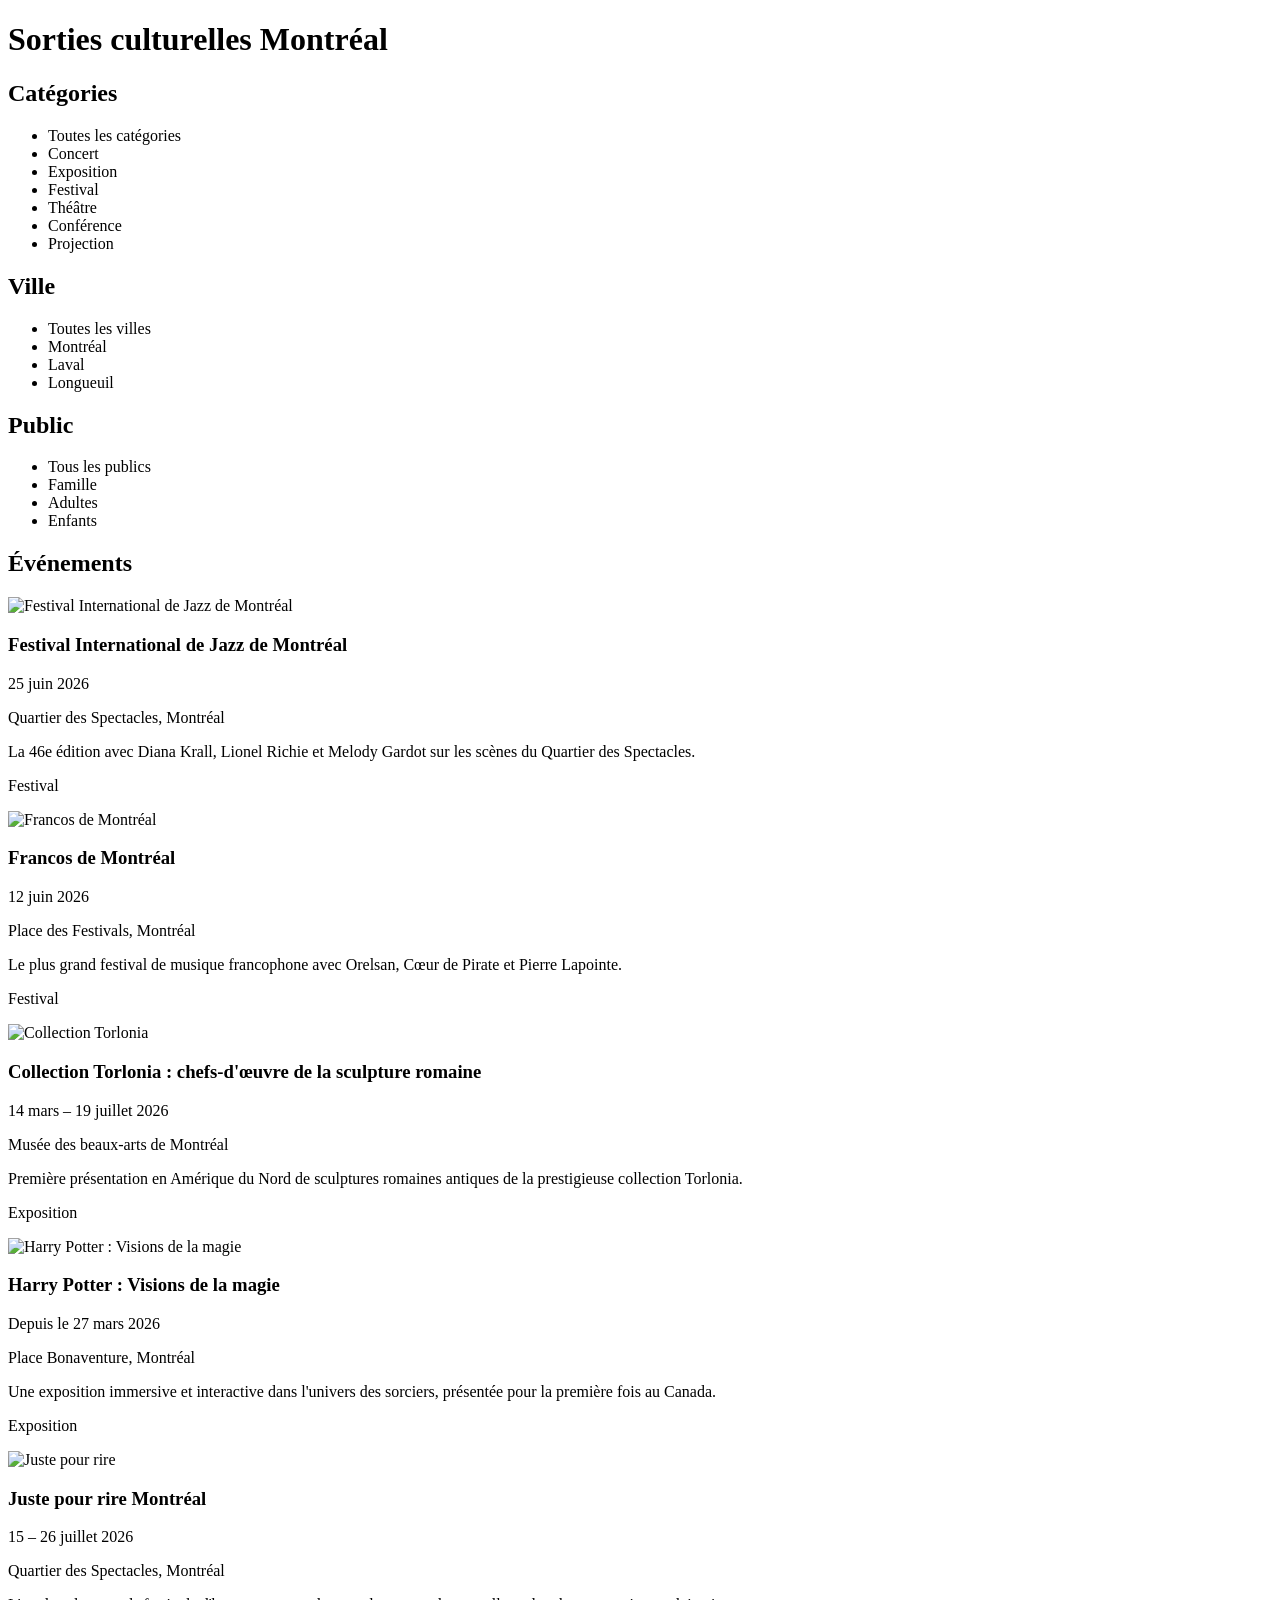
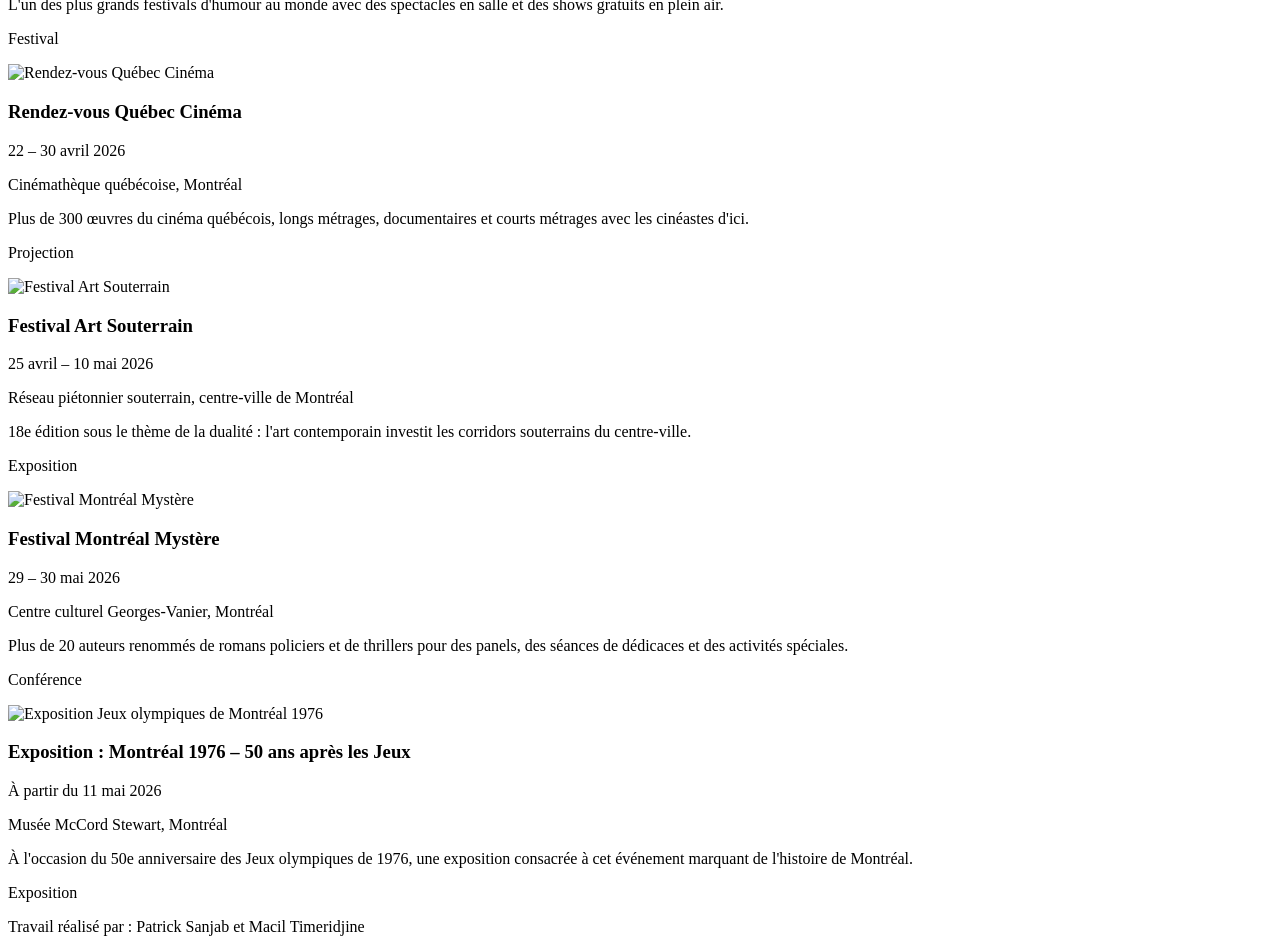
==== index.html @ c1c318ac "Update index.html" ====
<!DOCTYPE html>
<html lang = "en">

<head>
    <meta charset = "UTF-8">
    <meta name ="viewport" content="width=device-width, initial-scale=1.0">
    <title>Sorties culturelles Montréal</title>
</head>
<body>

<header>
    <h1>Sorties culturelles Montréal</h1>
</header>

<nav>
    <section>
        <h2>Catégories</h2>
        <ul>
            <li>Toutes les catégories</li>
            <li>Concert</li>
            <li>Exposition</li>
            <li>Festival</li>
            <li>Théâtre</li>
            <li>Conférence</li>
            <li>Projection</li>
        </ul>
    </section>

    <section>
    <h2>Ville</h2>
    <ul>
        <li>Toutes les villes</li>
        <li>Montréal</li>
        <li>Laval</li>
        <li>Longueuil</li>
    </ul>
    </section>

    <section>
        <h2>Public</h2>
        <ul>
            <li>Tous les publics</li>
            <li>Famille</li>
            <li>Adultes</li>
            <li>Enfants</li>
        </ul>
    </section>
</nav>

<main>
    <h2>Événements</h2>

    <article>
        <img src="https://upload.wikimedia.org/wikipedia/commons/d/dc/Festival_International_de_Jazz_de_Montr%C3%A9al_2.jpg" alt="Festival International de Jazz de Montréal">
        <h3>Festival International de Jazz de Montréal</h3>
        <time datetime="2026-06-25">25 juin 2026</time>
        <p>Quartier des Spectacles, Montréal</p>
        <p>La 46e édition avec Diana Krall, Lionel Richie et Melody Gardot sur les scènes du Quartier des Spectacles.</p>
        <p>Festival</p>
    </article>

    <article>
        <img src="https://montrealcentreville.ca/wp-content/uploads/2024/06/FrancosdeMontreal2024.jpg" alt="Francos de Montréal">
        <h3>Francos de Montréal</h3>
        <time datetime="2026-06-12">12 juin 2026</time>
        <p>Place des Festivals, Montréal</p>
        <p>Le plus grand festival de musique francophone avec Orelsan, Cœur de Pirate et Pierre Lapointe.</p>
        <p>Festival</p>
    </article>

    <article>
        <img src="https://images.leslibraires.ca/books/9782021562835/front/9782021562835_large.jpg" alt="Collection Torlonia">
        <h3>Collection Torlonia : chefs-d'œuvre de la sculpture romaine</h3>
        <time datetime="2026-03-14">14 mars – 19 juillet 2026</time>
        <p>Musée des beaux-arts de Montréal</p>
        <p>Première présentation en Amérique du Nord de sculptures romaines antiques de la prestigieuse collection Torlonia.</p>
        <p>Exposition</p>
    </article>

    <article>
        <img src="https://applications-media.feverup.com/image/upload/f_auto,w_720,h_720/fever2/plan/photo/5536a9aa-cb8f-11f0-b63c-46a7f40a15f8.jpg" alt="Harry Potter : Visions de la magie">
        <h3>Harry Potter : Visions de la magie</h3>
        <time datetime="2026-03-27">Depuis le 27 mars 2026</time>
        <p>Place Bonaventure, Montréal</p>
        <p>Une exposition immersive et interactive dans l'univers des sorciers, présentée pour la première fois au Canada.</p>
        <p>Exposition</p>
    </article>

    <article>
        <img src="https://sorstu.ca/wp-content/uploads/2026/04/new/jpr-grand_662x0.jpg" alt="Juste pour rire">
        <h3>Juste pour rire Montréal</h3>
        <time datetime="2026-07-15">15 – 26 juillet 2026</time>
        <p>Quartier des Spectacles, Montréal</p>
        <p>L'un des plus grands festivals d'humour au monde avec des spectacles en salle et des shows gratuits en plein air.</p>
        <p>Festival</p>
    </article>

    <article>
        <img src="https://upload.wikimedia.org/wikipedia/fr/6/63/Les_Rendez-Vous_Qu%C3%A9bec_Cin%C3%A9ma.png" alt="Rendez-vous Québec Cinéma">
        <h3>Rendez-vous Québec Cinéma</h3>
        <time datetime="2026-04-22">22 – 30 avril 2026</time>
        <p>Cinémathèque québécoise, Montréal</p>
        <p>Plus de 300 œuvres du cinéma québécois, longs métrages, documentaires et courts métrages avec les cinéastes d'ici.</p>
        <p>Projection</p>
    </article>

    <article>
        <img src="https://images.unsplash.com/photo-1588492885706-b8917f06df77?w=400" alt="Festival Art Souterrain">
        <h3>Festival Art Souterrain</h3>
        <time datetime="2026-04-25">25 avril – 10 mai 2026</time>
        <p>Réseau piétonnier souterrain, centre-ville de Montréal</p>
        <p>18e édition sous le thème de la dualité : l'art contemporain investit les corridors souterrains du centre-ville.</p>
        <p>Exposition</p>
    </article>

    <article>
        <img src="https://revue.leslibraires.ca/wp-content/uploads/2026/03/MontrealMystere-1200x628-1-1024x536.jpg" alt="Festival Montréal Mystère">
        <h3>Festival Montréal Mystère</h3>
        <time datetime="2026-05-29">29 – 30 mai 2026</time>
        <p>Centre culturel Georges-Vanier, Montréal</p>
        <p>Plus de 20 auteurs renommés de romans policiers et de thrillers pour des panels, des séances de dédicaces et des activités spéciales.</p>
        <p>Conférence</p>
    </article>

    <article>
        <img src="https://images.radio-canada.ca/q_auto,w_700/v1/ici-info/sports/16x9/50-ans-jeux-olympiques-montreal.jpg" alt="Exposition Jeux olympiques de Montréal 1976">
        <h3>Exposition : Montréal 1976 – 50 ans après les Jeux</h3>
        <time datetime="2026-05-11">À partir du 11 mai 2026</time>
        <p>Musée McCord Stewart, Montréal</p>
        <p>À l'occasion du 50e anniversaire des Jeux olympiques de 1976, une exposition consacrée à cet événement marquant de l'histoire de Montréal.</p>
        <p>Exposition</p>
    </article>
</main>

<footer>
    <p>Travail réalisé par : Patrick Sanjab et Macil Timeridjine</p>
</footer>

</body>
</html>
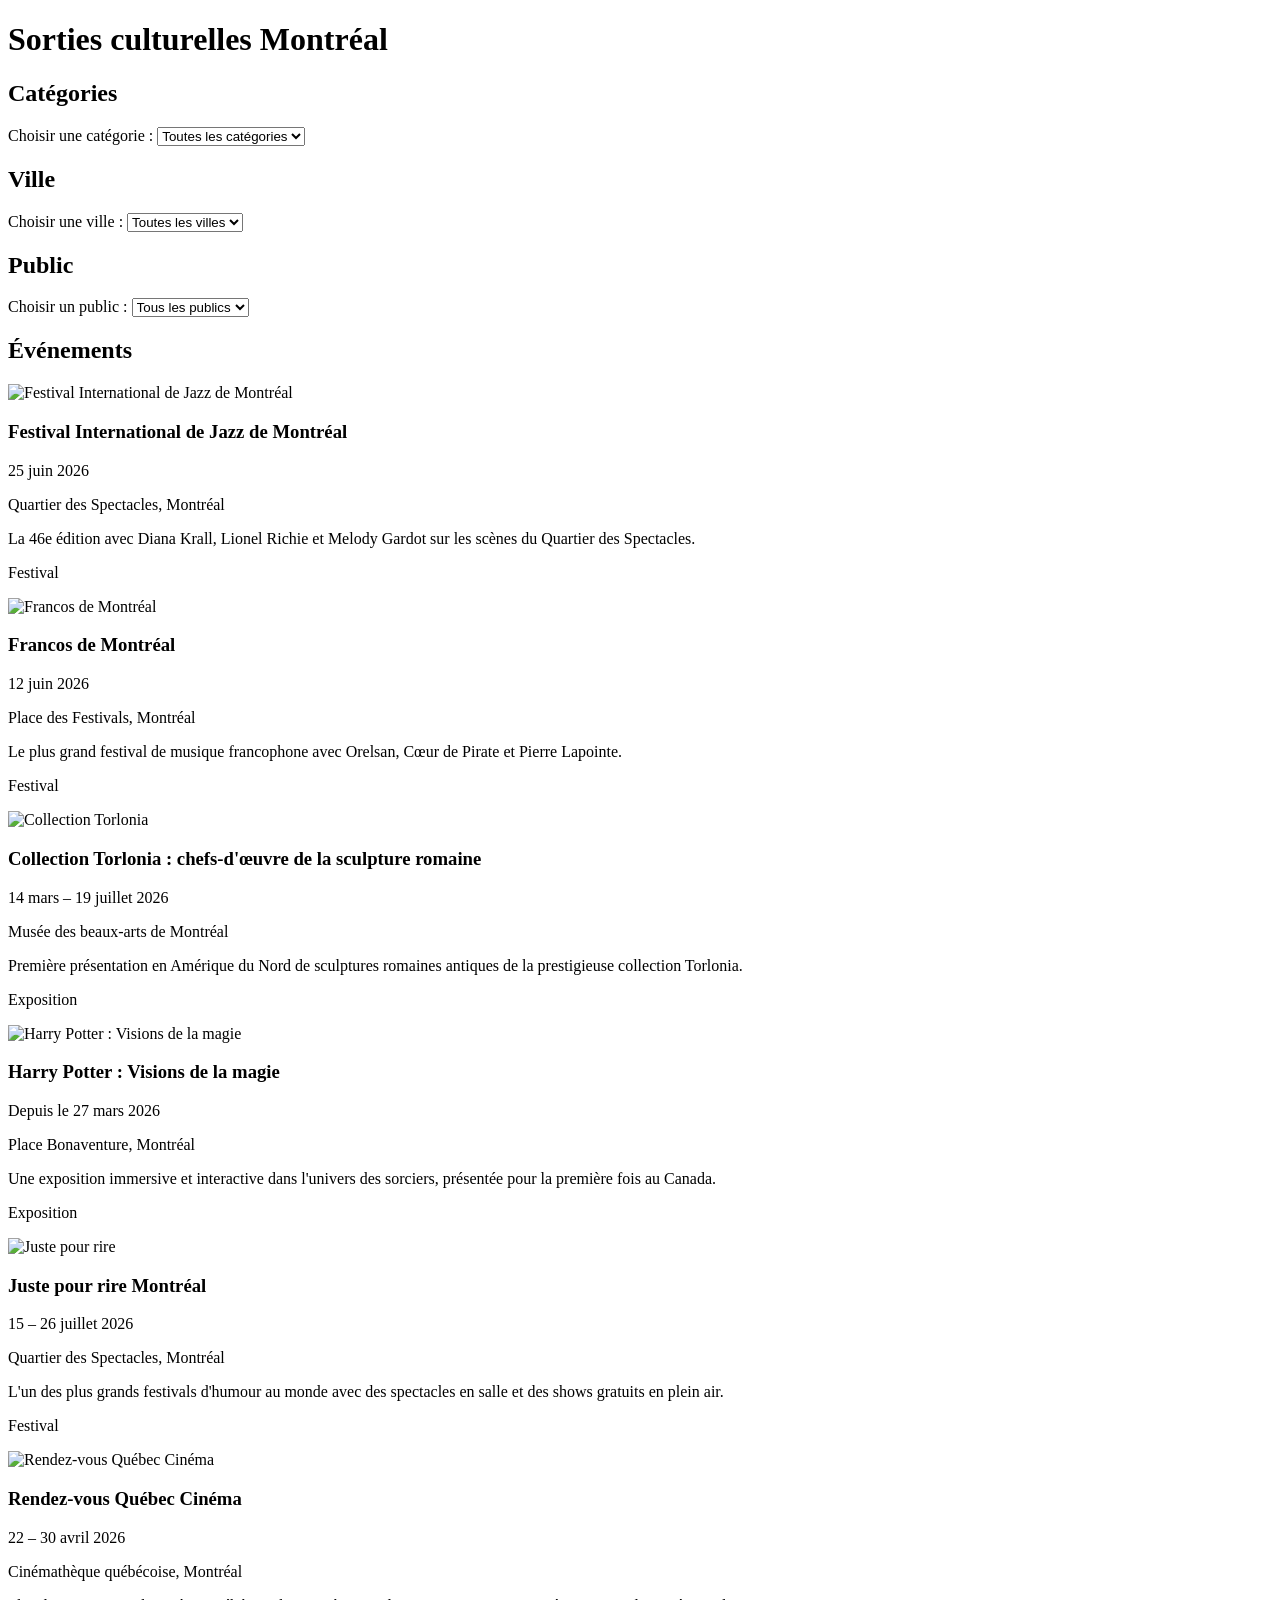
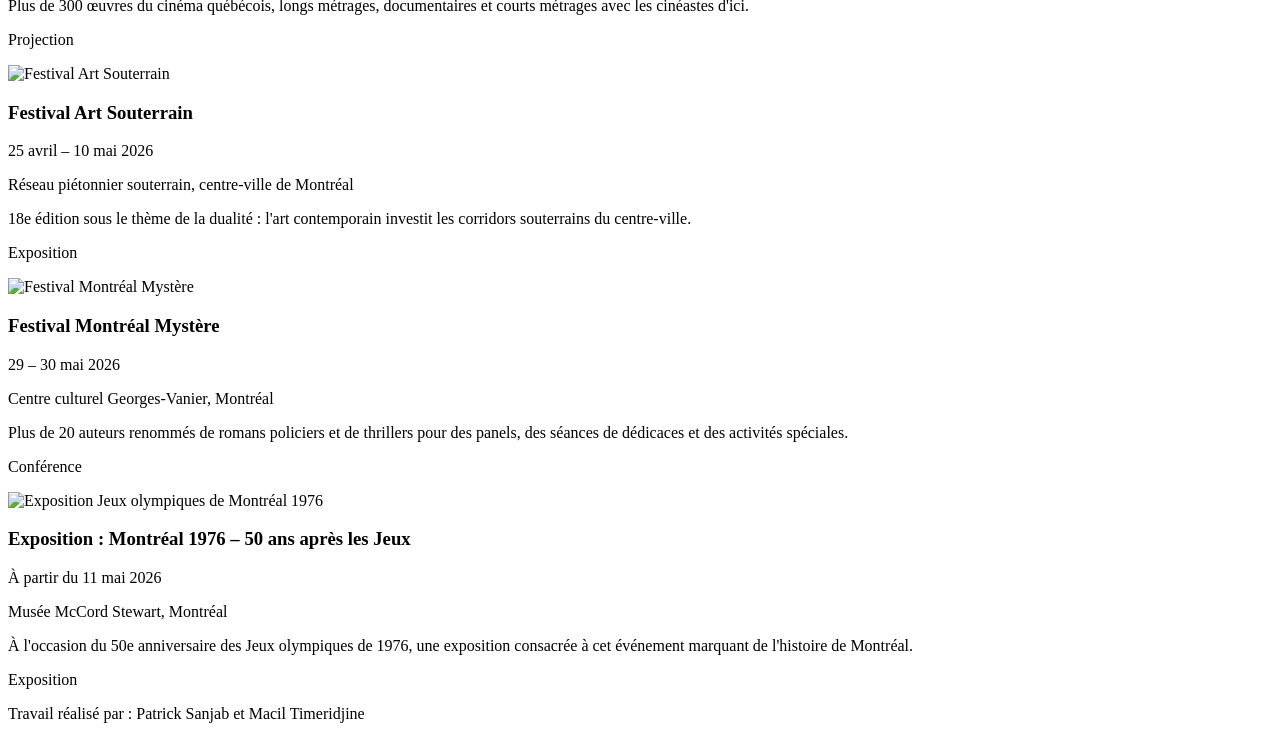
==== commit 6cb47274: "Update index.html" ====
--- a/index.html
+++ b/index.html
@@ -13,38 +13,65 @@
 </header>
 
 <nav>
-    <section>
-        <h2>Catégories</h2>
-        <ul>
-            <li>Toutes les catégories</li>
-            <li>Concert</li>
-            <li>Exposition</li>
-            <li>Festival</li>
-            <li>Théâtre</li>
-            <li>Conférence</li>
-            <li>Projection</li>
-        </ul>
-    </section>
 
-    <section>
-    <h2>Ville</h2>
-    <ul>
-        <li>Toutes les villes</li>
-        <li>Montréal</li>
-        <li>Laval</li>
-        <li>Longueuil</li>
-    </ul>
-    </section>
+    <form>
 
-    <section>
-        <h2>Public</h2>
-        <ul>
-            <li>Tous les publics</li>
-            <li>Famille</li>
-            <li>Adultes</li>
-            <li>Enfants</li>
-        </ul>
-    </section>
+        <section>
+
+            <h2>Catégories</h2>
+
+            <label for="categorie">
+                Choisir une catégorie :
+            </label>
+
+            <select id="categorie" name="categorie">
+                <option>Toutes les catégories</option>
+                <option>Concert</option>
+                <option>Exposition</option>
+                <option>Festival</option>
+                <option>Théâtre</option>
+                <option>Conférence</option>
+                <option>Projection</option>
+            </select>
+
+        </section>
+
+        <section>
+
+            <h2>Ville</h2>
+
+            <label for="ville">
+                Choisir une ville :
+            </label>
+
+            <select id="ville" name="ville">
+                <option>Toutes les villes</option>
+                <option>Montréal</option>
+                <option>Laval</option>
+                <option>Longueuil</option>
+            </select>
+
+        </section>
+
+        <section>
+
+            <h2>Public</h2>
+
+            <label for="public">
+                Choisir un public :
+            </label>
+
+            <select id="public" name="public">
+                <option>Tous les publics</option>
+                <option>Famille</option>
+                <option>Adultes</option>
+                <option>Enfants</option>
+            </select>
+
+        </section>
+
+    </form>
+
 </nav>
 
 <main>
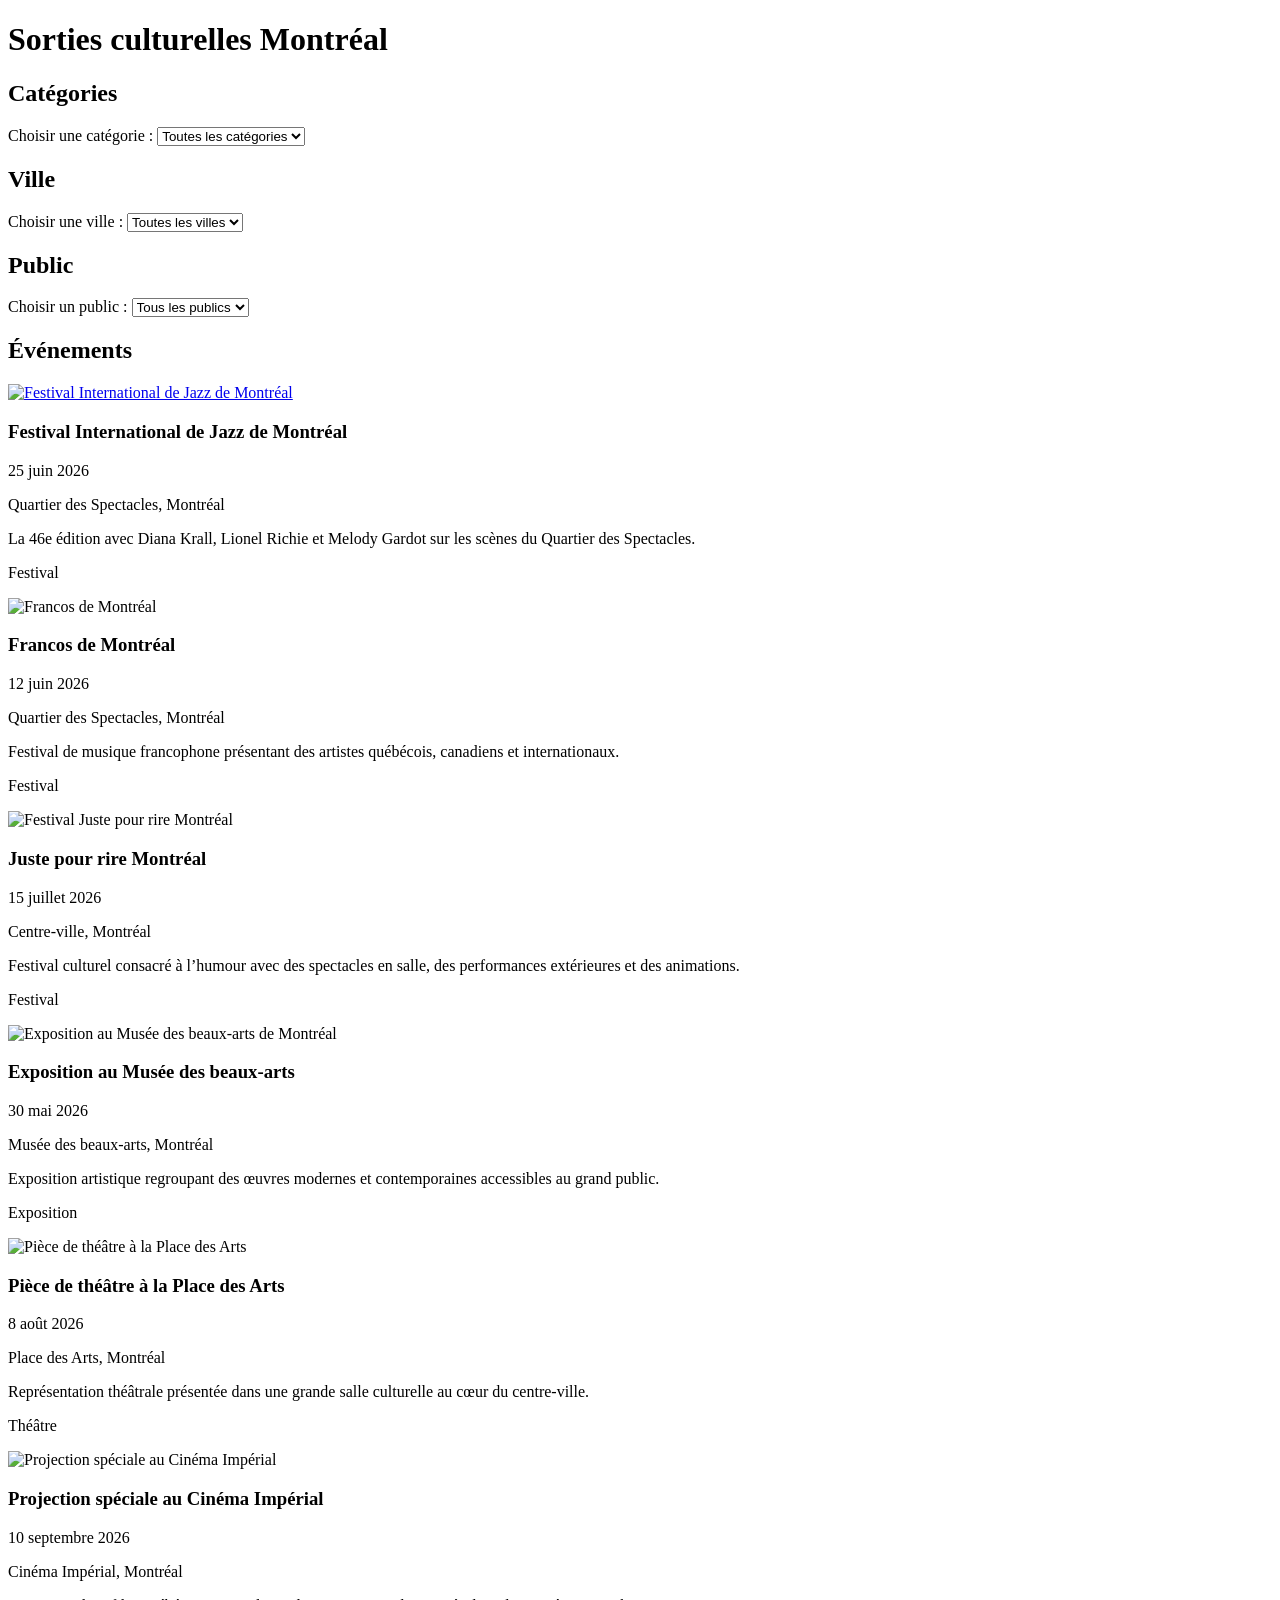
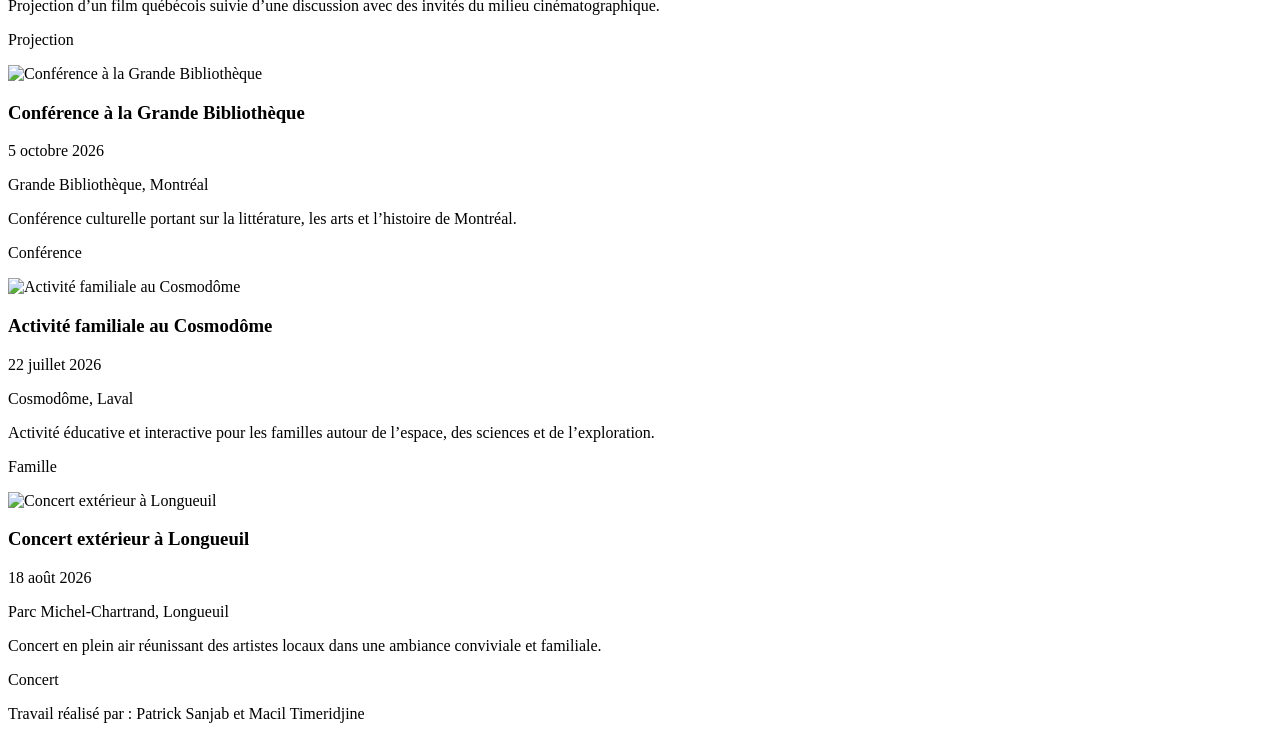
==== commit 6104719e: "Update index.html" ====
--- a/index.html
+++ b/index.html
@@ -1,22 +1,25 @@
 <!DOCTYPE html>
-<html lang = "en">
+<html lang="fr">
 
 <head>
-    <meta charset = "UTF-8">
-    <meta name ="viewport" content="width=device-width, initial-scale=1.0">
+    <meta charset="UTF-8">
+    <meta name="viewport" content="width=device-width, initial-scale=1.0">
     <title>Sorties culturelles Montréal</title>
+
+    <link rel="stylesheet" href="style.css">
 </head>
-<body>
-
-<header>
+
+<body class="page-principale">
+
+<header class="entete-site">
     <h1>Sorties culturelles Montréal</h1>
 </header>
 
-<nav>
-
-    <form>
-
-        <section>
+<nav class="zone-filtres">
+
+    <form class="formulaire-filtres">
+
+        <section class="filtre">
 
             <h2>Catégories</h2>
 
@@ -36,7 +39,7 @@
 
         </section>
 
-        <section>
+        <section class="filtre">
 
             <h2>Ville</h2>
 
@@ -53,7 +56,7 @@
 
         </section>
 
-        <section>
+        <section class="filtre">
 
             <h2>Public</h2>
 
@@ -74,94 +77,232 @@
 
 </nav>
 
-<main>
+<main class="contenu-principal">
+
     <h2>Événements</h2>
 
-    <article>
-        <img src="https://upload.wikimedia.org/wikipedia/commons/d/dc/Festival_International_de_Jazz_de_Montr%C3%A9al_2.jpg" alt="Festival International de Jazz de Montréal">
-        <h3>Festival International de Jazz de Montréal</h3>
-        <time datetime="2026-06-25">25 juin 2026</time>
-        <p>Quartier des Spectacles, Montréal</p>
-        <p>La 46e édition avec Diana Krall, Lionel Richie et Melody Gardot sur les scènes du Quartier des Spectacles.</p>
-        <p>Festival</p>
-    </article>
-
-    <article>
-        <img src="https://montrealcentreville.ca/wp-content/uploads/2024/06/FrancosdeMontreal2024.jpg" alt="Francos de Montréal">
-        <h3>Francos de Montréal</h3>
-        <time datetime="2026-06-12">12 juin 2026</time>
-        <p>Place des Festivals, Montréal</p>
-        <p>Le plus grand festival de musique francophone avec Orelsan, Cœur de Pirate et Pierre Lapointe.</p>
-        <p>Festival</p>
-    </article>
-
-    <article>
-        <img src="https://images.leslibraires.ca/books/9782021562835/front/9782021562835_large.jpg" alt="Collection Torlonia">
-        <h3>Collection Torlonia : chefs-d'œuvre de la sculpture romaine</h3>
-        <time datetime="2026-03-14">14 mars – 19 juillet 2026</time>
-        <p>Musée des beaux-arts de Montréal</p>
-        <p>Première présentation en Amérique du Nord de sculptures romaines antiques de la prestigieuse collection Torlonia.</p>
-        <p>Exposition</p>
-    </article>
-
-    <article>
-        <img src="https://applications-media.feverup.com/image/upload/f_auto,w_720,h_720/fever2/plan/photo/5536a9aa-cb8f-11f0-b63c-46a7f40a15f8.jpg" alt="Harry Potter : Visions de la magie">
-        <h3>Harry Potter : Visions de la magie</h3>
-        <time datetime="2026-03-27">Depuis le 27 mars 2026</time>
-        <p>Place Bonaventure, Montréal</p>
-        <p>Une exposition immersive et interactive dans l'univers des sorciers, présentée pour la première fois au Canada.</p>
-        <p>Exposition</p>
-    </article>
-
-    <article>
-        <img src="https://sorstu.ca/wp-content/uploads/2026/04/new/jpr-grand_662x0.jpg" alt="Juste pour rire">
-        <h3>Juste pour rire Montréal</h3>
-        <time datetime="2026-07-15">15 – 26 juillet 2026</time>
-        <p>Quartier des Spectacles, Montréal</p>
-        <p>L'un des plus grands festivals d'humour au monde avec des spectacles en salle et des shows gratuits en plein air.</p>
-        <p>Festival</p>
-    </article>
-
-    <article>
-        <img src="https://upload.wikimedia.org/wikipedia/fr/6/63/Les_Rendez-Vous_Qu%C3%A9bec_Cin%C3%A9ma.png" alt="Rendez-vous Québec Cinéma">
-        <h3>Rendez-vous Québec Cinéma</h3>
-        <time datetime="2026-04-22">22 – 30 avril 2026</time>
-        <p>Cinémathèque québécoise, Montréal</p>
-        <p>Plus de 300 œuvres du cinéma québécois, longs métrages, documentaires et courts métrages avec les cinéastes d'ici.</p>
-        <p>Projection</p>
-    </article>
-
-    <article>
-        <img src="https://images.unsplash.com/photo-1588492885706-b8917f06df77?w=400" alt="Festival Art Souterrain">
-        <h3>Festival Art Souterrain</h3>
-        <time datetime="2026-04-25">25 avril – 10 mai 2026</time>
-        <p>Réseau piétonnier souterrain, centre-ville de Montréal</p>
-        <p>18e édition sous le thème de la dualité : l'art contemporain investit les corridors souterrains du centre-ville.</p>
-        <p>Exposition</p>
-    </article>
-
-    <article>
-        <img src="https://revue.leslibraires.ca/wp-content/uploads/2026/03/MontrealMystere-1200x628-1-1024x536.jpg" alt="Festival Montréal Mystère">
-        <h3>Festival Montréal Mystère</h3>
-        <time datetime="2026-05-29">29 – 30 mai 2026</time>
-        <p>Centre culturel Georges-Vanier, Montréal</p>
-        <p>Plus de 20 auteurs renommés de romans policiers et de thrillers pour des panels, des séances de dédicaces et des activités spéciales.</p>
-        <p>Conférence</p>
-    </article>
-
-    <article>
-        <img src="https://images.radio-canada.ca/q_auto,w_700/v1/ici-info/sports/16x9/50-ans-jeux-olympiques-montreal.jpg" alt="Exposition Jeux olympiques de Montréal 1976">
-        <h3>Exposition : Montréal 1976 – 50 ans après les Jeux</h3>
-        <time datetime="2026-05-11">À partir du 11 mai 2026</time>
-        <p>Musée McCord Stewart, Montréal</p>
-        <p>À l'occasion du 50e anniversaire des Jeux olympiques de 1976, une exposition consacrée à cet événement marquant de l'histoire de Montréal.</p>
-        <p>Exposition</p>
-    </article>
+    <section class="liste-evenements">
+
+        <article class="carte-evenement">
+
+            <a href="evenement.html">
+                <img class="image-evenement"
+                     src="https://upload.wikimedia.org/wikipedia/commons/d/dc/Festival_International_de_Jazz_de_Montr%C3%A9al_2.jpg"
+                     alt="Festival International de Jazz de Montréal">
+            </a>
+
+            <h3>Festival International de Jazz de Montréal</h3>
+
+            <time datetime="2026-06-25">
+                25 juin 2026
+            </time>
+
+            <p>Quartier des Spectacles, Montréal</p>
+
+            <p>
+                La 46e édition avec Diana Krall, Lionel Richie et Melody Gardot
+                sur les scènes du Quartier des Spectacles.
+            </p>
+
+            <p>Festival</p>
+
+        </article>
+
+        <article class="carte-evenement">
+
+            <img class="image-evenement"
+                 src="https://www.nouvelleshebdo.com/upload/26/evenements/2023/5/531346/Image1_888x600.jpg"
+                 alt="Francos de Montréal">
+
+            <h3>Francos de Montréal</h3>
+
+            <time datetime="2026-06-12">
+                12 juin 2026
+            </time>
+
+            <p>Quartier des Spectacles, Montréal</p>
+
+            <p>
+                Festival de musique francophone présentant des artistes québécois,
+                canadiens et internationaux.
+            </p>
+
+            <p>Festival</p>
+
+        </article>
+
+        <article class="carte-evenement">
+
+            <img class="image-evenement"
+                 src="https://le-voyage-intuition.com/wp-content/uploads/2017/03/juste-pour-rire.jpg"
+                 alt="Festival Juste pour rire Montréal">
+
+            <h3>Juste pour rire Montréal</h3>
+
+            <time datetime="2026-07-15">
+                15 juillet 2026
+            </time>
+
+            <p>Centre-ville, Montréal</p>
+
+            <p>
+                Festival culturel consacré à l’humour avec des spectacles en salle,
+                des performances extérieures et des animations.
+            </p>
+
+            <p>Festival</p>
+
+        </article>
+
+        <article class="carte-evenement">
+
+            <img class="image-evenement"
+                 src="https://d3d0lqu00lnqvz.cloudfront.net/media/media/3aba2370-a77d-4c09-985f-f9173037b949.jpg"
+                 alt="Exposition au Musée des beaux-arts de Montréal">
+
+            <h3>Exposition au Musée des beaux-arts</h3>
+
+            <time datetime="2026-05-30">
+                30 mai 2026
+            </time>
+
+            <p>Musée des beaux-arts, Montréal</p>
+
+            <p>
+                Exposition artistique regroupant des œuvres modernes et contemporaines
+                accessibles au grand public.
+            </p>
+
+            <p>Exposition</p>
+
+        </article>
+
+        <article class="carte-evenement">
+
+            <img class="image-evenement"
+                 src="https://cdn.placedesarts.com/tranforms/_1007x1280_crop_center-center_none_ns/66715/Maison-symphonique.webp"
+                 alt="Pièce de théâtre à la Place des Arts">
+
+            <h3>Pièce de théâtre à la Place des Arts</h3>
+
+            <time datetime="2026-08-08">
+                8 août 2026
+            </time>
+
+            <p>Place des Arts, Montréal</p>
+
+            <p>
+                Représentation théâtrale présentée dans une grande salle culturelle
+                au cœur du centre-ville.
+            </p>
+
+            <p>Théâtre</p>
+
+        </article>
+
+        <article class="carte-evenement">
+
+            <img class="image-evenement"
+                 src="https://cloudfront-us-east-1.images.arcpublishing.com/bellmediainc/AAJ2HGGDAZDCZUHW4O3VCHZLTI.jpg"
+                 alt="Projection spéciale au Cinéma Impérial">
+
+            <h3>Projection spéciale au Cinéma Impérial</h3>
+
+            <time datetime="2026-09-10">
+                10 septembre 2026
+            </time>
+
+            <p>Cinéma Impérial, Montréal</p>
+
+            <p>
+                Projection d’un film québécois suivie d’une discussion avec des
+                invités du milieu cinématographique.
+            </p>
+
+            <p>Projection</p>
+
+        </article>
+
+        <article class="carte-evenement">
+
+            <img class="image-evenement"
+                 src="https://www.banq.qc.ca/sites/default/files/2022-10/bnq%20juin%2032.jpg"
+                 alt="Conférence à la Grande Bibliothèque">
+
+            <h3>Conférence à la Grande Bibliothèque</h3>
+
+            <time datetime="2026-10-05">
+                5 octobre 2026
+            </time>
+
+            <p>Grande Bibliothèque, Montréal</p>
+
+            <p>
+                Conférence culturelle portant sur la littérature, les arts et
+                l’histoire de Montréal.
+            </p>
+
+            <p>Conférence</p>
+
+        </article>
+
+        <article class="carte-evenement">
+
+            <img class="image-evenement"
+                 src="https://res.cloudinary.com/dqmiqekxl/image/upload/w_1200,h_630,c_auto,f_auto/photos_600_400/cosmodome_1"
+                 alt="Activité familiale au Cosmodôme">
+
+            <h3>Activité familiale au Cosmodôme</h3>
+
+            <time datetime="2026-07-22">
+                22 juillet 2026
+            </time>
+
+            <p>Cosmodôme, Laval</p>
+
+            <p>
+                Activité éducative et interactive pour les familles autour de
+                l’espace, des sciences et de l’exploration.
+            </p>
+
+            <p>Famille</p>
+
+        </article>
+
+        <article class="carte-evenement">
+
+            <img class="image-evenement"
+                 src="https://encrypted-tbn0.gstatic.com/images?q=tbn:ANd9GcTN7CIJJ5tyGwHuLoxgSSExtq-APoRqiBORmg&s"
+                 alt="Concert extérieur à Longueuil">
+
+            <h3>Concert extérieur à Longueuil</h3>
+
+            <time datetime="2026-08-18">
+                18 août 2026
+            </time>
+
+            <p>Parc Michel-Chartrand, Longueuil</p>
+
+            <p>
+                Concert en plein air réunissant des artistes locaux dans une ambiance
+                conviviale et familiale.
+            </p>
+
+            <p>Concert</p>
+
+        </article>
+
+    </section>
+
 </main>
 
-<footer>
-    <p>Travail réalisé par : Patrick Sanjab et Macil Timeridjine</p>
+<footer class="pied-page">
+
+    <p>
+        Travail réalisé par : Patrick Sanjab et Macil Timeridjine
+    </p>
+
 </footer>
 
 </body>
-</html>+</html>
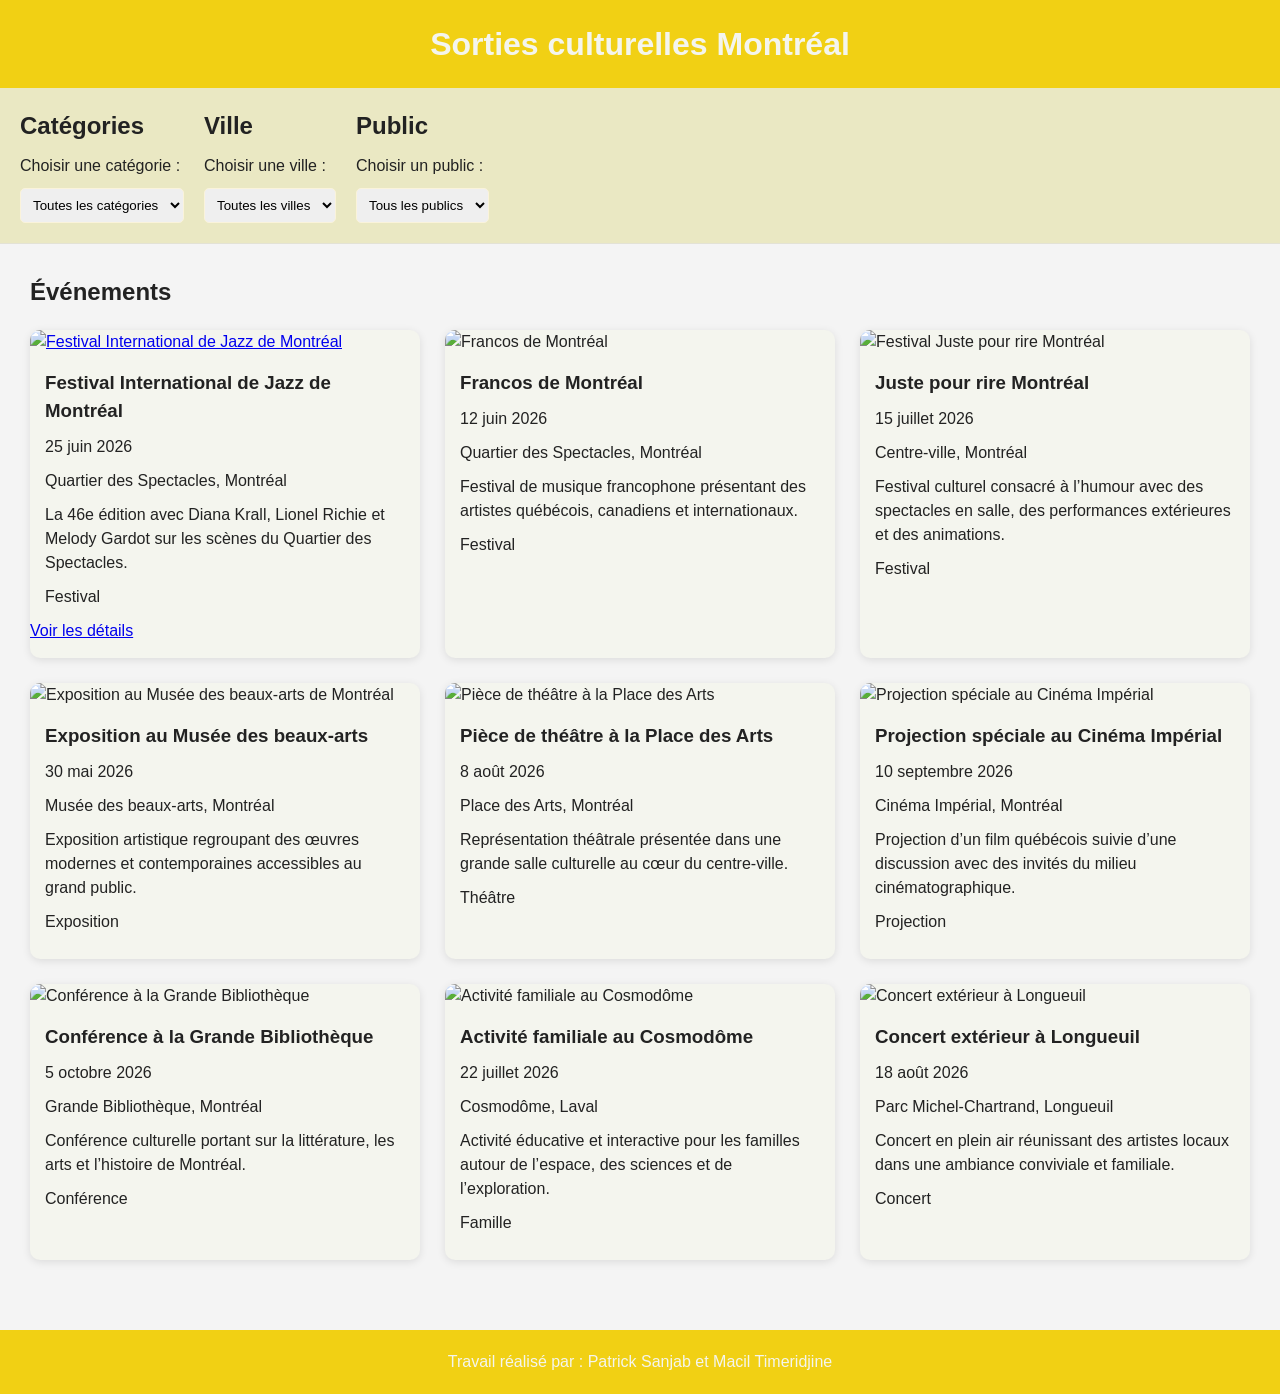
==== commit 36efe146: "Update index.html" ====
--- a/index.html
+++ b/index.html
@@ -106,6 +106,10 @@
 
             <p>Festival</p>
 
+            <a class="bouton-detail" href="evenement.html">
+                Voir les détails
+            </a>
+
         </article>
 
         <article class="carte-evenement">
--- a/style.css
+++ b/style.css
@@ -0,0 +1,249 @@
+
+* {
+    margin: 0;
+    padding: 0;
+    box-sizing: border-box;
+}
+
+
+body {
+    font-family: Trebuchet MS,Arial, sans-serif;
+    background-color: #f4f4f4;
+    color: #222;
+    line-height: 1.5;
+}
+
+.page-principale,
+.page-detail-evenement {
+
+    display: grid;
+
+    grid-template-areas:
+        "header"
+        "nav"
+        "main"
+        "footer";
+
+    grid-template-rows: auto auto 1fr auto;
+
+    min-height: 100vh;
+}
+
+
+.entete-site {
+
+    grid-area: header;
+
+    background-color: #f1d014;
+    color: rgb(244, 245, 238);
+
+    padding: 20px;
+
+    text-align: center;
+}
+
+.zone-filtres {
+
+    grid-area: nav;
+
+    background-color: rgb(234, 232, 195);
+
+    padding: 20px;
+
+    border-bottom: 1px solid #e3e2d5;
+}
+
+.formulaire-filtres {
+
+    display: flex;
+
+    flex-wrap: wrap;
+
+    gap: 20px;
+}
+
+.filtre {
+
+    display: flex;
+
+    flex-direction: column;
+
+    gap: 10px;
+}
+
+.filtre select {
+
+    padding: 8px;
+
+    border: 1px solid #faf3db;
+
+    border-radius: 5px;
+}
+
+.contenu-principal,
+.contenu-evenement {
+
+    grid-area: main;
+
+    padding: 30px;
+}
+
+.liste-evenements {
+
+    display: grid;
+
+    grid-template-columns: repeat(auto-fit, minmax(300px, 1fr));
+
+    gap: 25px;
+
+    margin-top: 20px;
+}
+
+.carte-evenement {
+
+    background-color: rgb(244, 245, 238);
+
+    border-radius: 10px;
+
+    overflow: hidden;
+
+    box-shadow: 0 2px 8px rgba(0, 0, 0, 0.1);
+
+    padding-bottom: 15px;
+}
+
+.carte-evenement h3,
+.carte-evenement h4 {
+
+    padding: 15px 15px 10px 15px;
+}
+
+.carte-evenement p,
+.carte-evenement time {
+
+    display: block;
+
+    padding: 0 15px 10px 15px;
+}
+
+.image-evenement {
+
+    width: 100%;
+
+    height: 220px;
+
+    object-fit: cover;
+}
+
+.detail-evenement {
+
+    background-color: rgb(244, 245, 238);
+
+    padding: 30px;
+
+    border-radius: 10px;
+
+    box-shadow: 0 2px 8px rgba(0, 0, 0, 0.1);
+}
+
+.zone-principale-evenement {
+
+    display: grid;
+
+    grid-template-columns: 1fr 1fr;
+
+    gap: 30px;
+
+    margin-top: 20px;
+}
+
+.image-principale-evenement {
+
+    width: 100%;
+
+    height: 450px;
+
+    object-fit: cover;
+
+    border-radius: 10px;
+}
+
+.informations-evenement {
+
+    display: flex;
+
+    flex-direction: column;
+
+    gap: 25px;
+}
+
+.mots-cles-evenement {
+
+    margin-top: 30px;
+}
+
+.liste-mots-cles {
+
+    display: flex;
+
+    flex-wrap: wrap;
+
+    gap: 10px;
+
+    list-style: none;
+
+    margin-top: 15px;
+}
+
+.liste-mots-cles li {
+
+    background-color: #efe997;
+
+    padding: 8px 12px;
+
+    border-radius: 20px;
+}
+
+.evenements-similaires {
+
+    margin-top: 40px;
+}
+
+.liste-evenements-similaires {
+
+    display: grid;
+
+    grid-template-columns: repeat(auto-fit, minmax(250px, 1fr));
+
+    gap: 20px;
+
+    margin-top: 20px;
+}
+
+.pied-page {
+
+    grid-area: footer;
+
+    background-color: #f1d014;
+
+    color: rgb(244, 245, 238);
+
+    text-align: center;
+
+    padding: 20px;
+
+    margin-top: 40px;
+}
+
+@media (max-width: 768px) {
+
+    .zone-principale-evenement {
+
+        grid-template-columns: 1fr;
+    }
+
+    .formulaire-filtres {
+
+        flex-direction: column;
+    }
+}
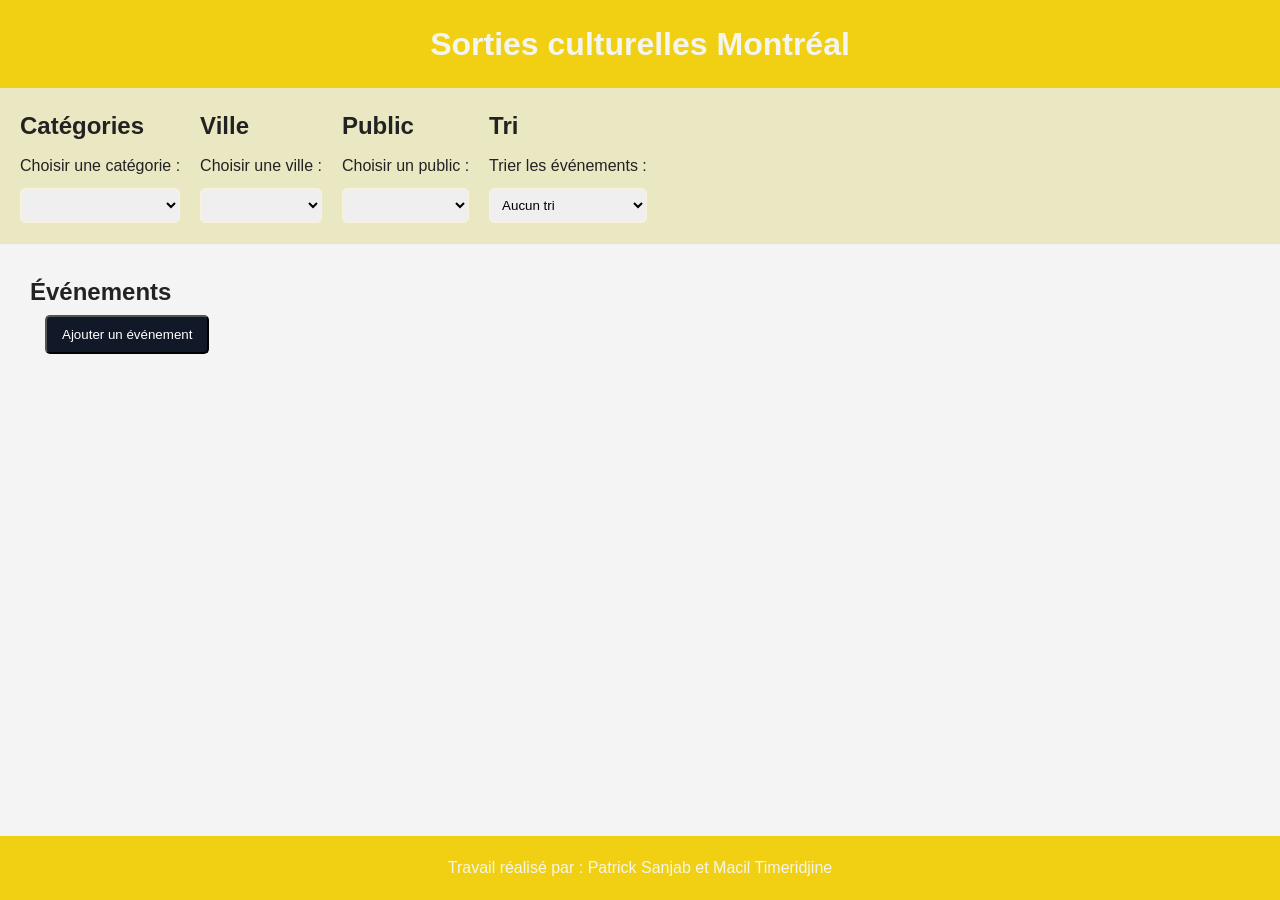
==== commit 49a2961d: "Update index.html" ====
--- a/index.html
+++ b/index.html
@@ -6,7 +6,11 @@
     <meta name="viewport" content="width=device-width, initial-scale=1.0">
     <title>Sorties culturelles Montréal</title>
 
+    <link rel="stylesheet" href="normalize.css">
     <link rel="stylesheet" href="style.css">
+
+    <script src="data.js" defer></script>
+    <script src="script.js" defer></script>
 </head>
 
 <body class="page-principale">
@@ -17,7 +21,7 @@
 
 <nav class="zone-filtres">
 
-    <form class="formulaire-filtres">
+    <form class="formulaire-filtres" id="formulaire-filtres">
 
         <section class="filtre">
 
@@ -28,13 +32,6 @@
             </label>
 
             <select id="categorie" name="categorie">
-                <option>Toutes les catégories</option>
-                <option>Concert</option>
-                <option>Exposition</option>
-                <option>Festival</option>
-                <option>Théâtre</option>
-                <option>Conférence</option>
-                <option>Projection</option>
             </select>
 
         </section>
@@ -48,10 +45,6 @@
             </label>
 
             <select id="ville" name="ville">
-                <option>Toutes les villes</option>
-                <option>Montréal</option>
-                <option>Laval</option>
-                <option>Longueuil</option>
             </select>
 
         </section>
@@ -65,10 +58,22 @@
             </label>
 
             <select id="public" name="public">
-                <option>Tous les publics</option>
-                <option>Famille</option>
-                <option>Adultes</option>
-                <option>Enfants</option>
+            </select>
+
+        </section>
+
+        <section class="filtre">
+
+            <h2>Tri</h2>
+
+            <label for="tri">
+                Trier les événements :
+            </label>
+
+            <select id="tri" name="tri">
+                <option value="">Aucun tri</option>
+                <option value="date">Date</option>
+                <option value="prix">Prix</option>
             </select>
 
         </section>
@@ -79,223 +84,17 @@
 
 <main class="contenu-principal">
 
-    <h2>Événements</h2>
+    <section class="entete-contenu">
 
-    <section class="liste-evenements">
+        <h2>Événements</h2>
 
-        <article class="carte-evenement">
+        <button class="bouton-detail" id="bouton-ajouter-evenement" type="button">
+            Ajouter un événement
+        </button>
 
-            <a href="evenement.html">
-                <img class="image-evenement"
-                     src="https://upload.wikimedia.org/wikipedia/commons/d/dc/Festival_International_de_Jazz_de_Montr%C3%A9al_2.jpg"
-                     alt="Festival International de Jazz de Montréal">
-            </a>
+    </section>
 
-            <h3>Festival International de Jazz de Montréal</h3>
-
-            <time datetime="2026-06-25">
-                25 juin 2026
-            </time>
-
-            <p>Quartier des Spectacles, Montréal</p>
-
-            <p>
-                La 46e édition avec Diana Krall, Lionel Richie et Melody Gardot
-                sur les scènes du Quartier des Spectacles.
-            </p>
-
-            <p>Festival</p>
-
-            <a class="bouton-detail" href="evenement.html">
-                Voir les détails
-            </a>
-
-        </article>
-
-        <article class="carte-evenement">
-
-            <img class="image-evenement"
-                 src="https://www.nouvelleshebdo.com/upload/26/evenements/2023/5/531346/Image1_888x600.jpg"
-                 alt="Francos de Montréal">
-
-            <h3>Francos de Montréal</h3>
-
-            <time datetime="2026-06-12">
-                12 juin 2026
-            </time>
-
-            <p>Quartier des Spectacles, Montréal</p>
-
-            <p>
-                Festival de musique francophone présentant des artistes québécois,
-                canadiens et internationaux.
-            </p>
-
-            <p>Festival</p>
-
-        </article>
-
-        <article class="carte-evenement">
-
-            <img class="image-evenement"
-                 src="https://le-voyage-intuition.com/wp-content/uploads/2017/03/juste-pour-rire.jpg"
-                 alt="Festival Juste pour rire Montréal">
-
-            <h3>Juste pour rire Montréal</h3>
-
-            <time datetime="2026-07-15">
-                15 juillet 2026
-            </time>
-
-            <p>Centre-ville, Montréal</p>
-
-            <p>
-                Festival culturel consacré à l’humour avec des spectacles en salle,
-                des performances extérieures et des animations.
-            </p>
-
-            <p>Festival</p>
-
-        </article>
-
-        <article class="carte-evenement">
-
-            <img class="image-evenement"
-                 src="https://d3d0lqu00lnqvz.cloudfront.net/media/media/3aba2370-a77d-4c09-985f-f9173037b949.jpg"
-                 alt="Exposition au Musée des beaux-arts de Montréal">
-
-            <h3>Exposition au Musée des beaux-arts</h3>
-
-            <time datetime="2026-05-30">
-                30 mai 2026
-            </time>
-
-            <p>Musée des beaux-arts, Montréal</p>
-
-            <p>
-                Exposition artistique regroupant des œuvres modernes et contemporaines
-                accessibles au grand public.
-            </p>
-
-            <p>Exposition</p>
-
-        </article>
-
-        <article class="carte-evenement">
-
-            <img class="image-evenement"
-                 src="https://cdn.placedesarts.com/tranforms/_1007x1280_crop_center-center_none_ns/66715/Maison-symphonique.webp"
-                 alt="Pièce de théâtre à la Place des Arts">
-
-            <h3>Pièce de théâtre à la Place des Arts</h3>
-
-            <time datetime="2026-08-08">
-                8 août 2026
-            </time>
-
-            <p>Place des Arts, Montréal</p>
-
-            <p>
-                Représentation théâtrale présentée dans une grande salle culturelle
-                au cœur du centre-ville.
-            </p>
-
-            <p>Théâtre</p>
-
-        </article>
-
-        <article class="carte-evenement">
-
-            <img class="image-evenement"
-                 src="https://cloudfront-us-east-1.images.arcpublishing.com/bellmediainc/AAJ2HGGDAZDCZUHW4O3VCHZLTI.jpg"
-                 alt="Projection spéciale au Cinéma Impérial">
-
-            <h3>Projection spéciale au Cinéma Impérial</h3>
-
-            <time datetime="2026-09-10">
-                10 septembre 2026
-            </time>
-
-            <p>Cinéma Impérial, Montréal</p>
-
-            <p>
-                Projection d’un film québécois suivie d’une discussion avec des
-                invités du milieu cinématographique.
-            </p>
-
-            <p>Projection</p>
-
-        </article>
-
-        <article class="carte-evenement">
-
-            <img class="image-evenement"
-                 src="https://www.banq.qc.ca/sites/default/files/2022-10/bnq%20juin%2032.jpg"
-                 alt="Conférence à la Grande Bibliothèque">
-
-            <h3>Conférence à la Grande Bibliothèque</h3>
-
-            <time datetime="2026-10-05">
-                5 octobre 2026
-            </time>
-
-            <p>Grande Bibliothèque, Montréal</p>
-
-            <p>
-                Conférence culturelle portant sur la littérature, les arts et
-                l’histoire de Montréal.
-            </p>
-
-            <p>Conférence</p>
-
-        </article>
-
-        <article class="carte-evenement">
-
-            <img class="image-evenement"
-                 src="https://res.cloudinary.com/dqmiqekxl/image/upload/w_1200,h_630,c_auto,f_auto/photos_600_400/cosmodome_1"
-                 alt="Activité familiale au Cosmodôme">
-
-            <h3>Activité familiale au Cosmodôme</h3>
-
-            <time datetime="2026-07-22">
-                22 juillet 2026
-            </time>
-
-            <p>Cosmodôme, Laval</p>
-
-            <p>
-                Activité éducative et interactive pour les familles autour de
-                l’espace, des sciences et de l’exploration.
-            </p>
-
-            <p>Famille</p>
-
-        </article>
-
-        <article class="carte-evenement">
-
-            <img class="image-evenement"
-                 src="https://encrypted-tbn0.gstatic.com/images?q=tbn:ANd9GcTN7CIJJ5tyGwHuLoxgSSExtq-APoRqiBORmg&s"
-                 alt="Concert extérieur à Longueuil">
-
-            <h3>Concert extérieur à Longueuil</h3>
-
-            <time datetime="2026-08-18">
-                18 août 2026
-            </time>
-
-            <p>Parc Michel-Chartrand, Longueuil</p>
-
-            <p>
-                Concert en plein air réunissant des artistes locaux dans une ambiance
-                conviviale et familiale.
-            </p>
-
-            <p>Concert</p>
-
-        </article>
-
+    <section class="liste-evenements" id="liste-evenements">
     </section>
 
 </main>
@@ -309,4 +108,4 @@
 </footer>
 
 </body>
-</html>
+</html>
--- a/style.css
+++ b/style.css
@@ -126,6 +126,34 @@
     padding: 0 15px 10px 15px;
 }
 
+.bouton-detail {
+
+    display: inline-block;
+
+    margin: 5px 15px 0 15px;
+
+    padding: 10px 15px;
+
+    background-color: #111827;
+
+    color: white;
+
+    text-decoration: none;
+
+    border-radius: 5px;
+
+    cursor: pointer;
+
+    transition: transform 0.2s ease, background-color 0.2s ease;
+}
+
+.bouton-detail:hover {
+
+    background-color: #374151;
+
+    transform: scale(1.05);
+}
+
 .image-evenement {
 
     width: 100%;
@@ -133,6 +161,20 @@
     height: 220px;
 
     object-fit: cover;
+}
+
+.carte-evenement a .image-evenement {
+
+    cursor: pointer;
+
+    transition: transform 0.2s ease, opacity 0.2s ease;
+}
+
+.carte-evenement a .image-evenement:hover {
+
+    transform: scale(1.03);
+
+    opacity: 0.9;
 }
 
 .detail-evenement {
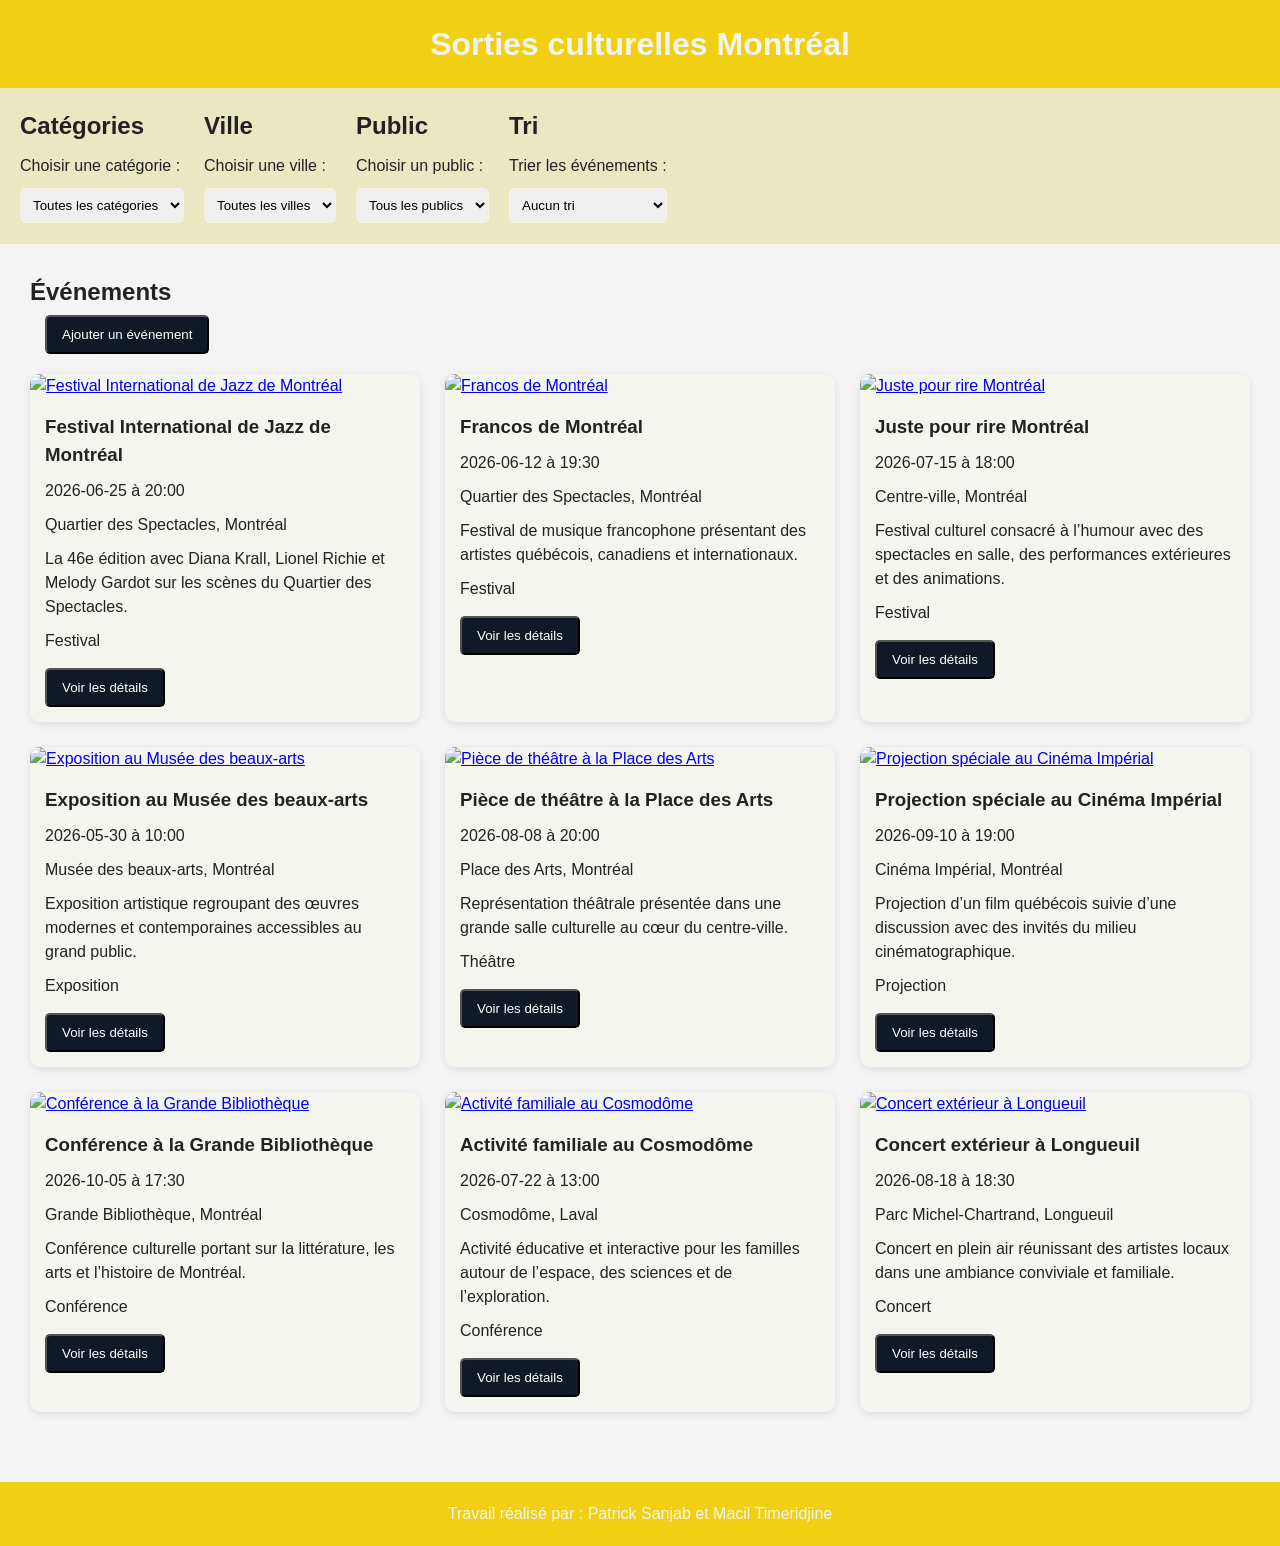
==== commit f04b81da: "Update index.html" ====
--- a/index.html
+++ b/index.html
@@ -97,6 +97,89 @@
     <section class="liste-evenements" id="liste-evenements">
     </section>
 
+    <section class="detail-evenement" id="panneau-ajout-evenement" hidden>
+
+    <h2>Ajouter un événement</h2>
+
+    <form id="formulaire-ajout-evenement">
+
+        <section class="filtre">
+            <label for="titre-ajout">Titre :</label>
+            <input id="titre-ajout" type="text">
+        </section>
+
+        <section class="filtre">
+            <label for="image-ajout">URL de l'image :</label>
+            <input id="image-ajout" type="url">
+        </section>
+
+        <section class="filtre">
+            <label for="description-courte-ajout">Description courte :</label>
+            <textarea id="description-courte-ajout"></textarea>
+        </section>
+
+        <section class="filtre">
+            <label for="description-longue-ajout">Description longue :</label>
+            <textarea id="description-longue-ajout"></textarea>
+        </section>
+
+        <section class="filtre">
+            <label for="date-ajout">Date :</label>
+            <input id="date-ajout" type="date">
+        </section>
+
+        <section class="filtre">
+            <label for="heure-ajout">Heure :</label>
+            <input id="heure-ajout" type="time">
+        </section>
+
+        <section class="filtre">
+            <label for="lieu-ajout">Lieu :</label>
+            <input id="lieu-ajout" type="text">
+        </section>
+
+        <section class="filtre">
+            <label for="adresse-ajout">Adresse :</label>
+            <input id="adresse-ajout" type="text">
+        </section>
+
+        <section class="filtre">
+            <label for="ville-ajout">Ville :</label>
+            <select id="ville-ajout"></select>
+        </section>
+
+        <section class="filtre">
+            <label for="categorie-ajout">Catégorie :</label>
+            <select id="categorie-ajout"></select>
+        </section>
+
+        <section class="filtre">
+            <label for="public-ajout">Public :</label>
+            <select id="public-ajout"></select>
+        </section>
+
+        <section class="filtre">
+            <label for="prix-ajout">Prix :</label>
+            <input id="prix-ajout" type="number" min="0">
+        </section>
+
+        <section class="filtre">
+            <label for="lien-ajout">Lien externe optionnel :</label>
+            <input id="lien-ajout" type="url">
+        </section>
+
+        <button class="bouton-detail" type="submit">
+            Enregistrer
+        </button>
+
+        <button class="bouton-detail" id="bouton-annuler-ajout" type="button">
+            Annuler
+        </button>
+
+    </form>
+
+</section>
+
 </main>
 
 <footer class="pied-page">
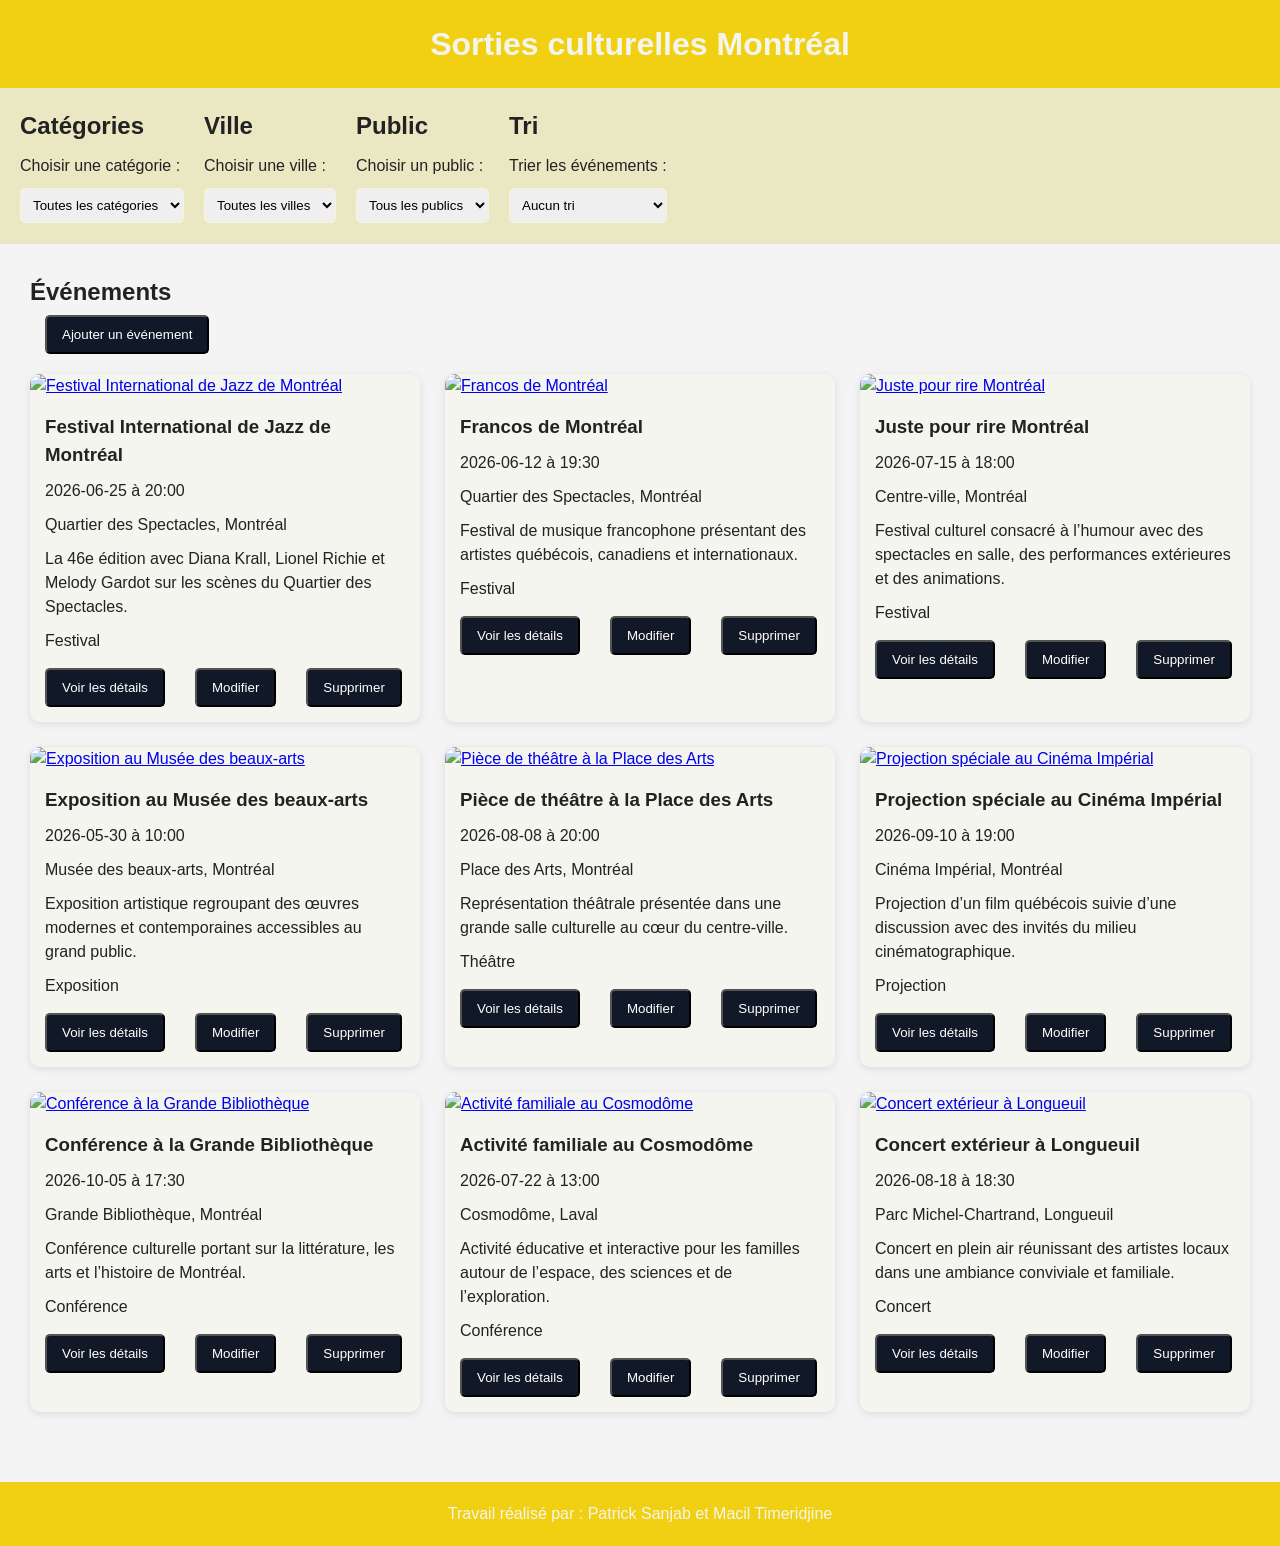
==== commit dcd10294: "Update index.html" ====
--- a/index.html
+++ b/index.html
@@ -99,86 +99,93 @@
 
     <section class="detail-evenement" id="panneau-ajout-evenement" hidden>
 
-    <h2>Ajouter un événement</h2>
-
-    <form id="formulaire-ajout-evenement">
-
-        <section class="filtre">
-            <label for="titre-ajout">Titre :</label>
-            <input id="titre-ajout" type="text">
-        </section>
-
-        <section class="filtre">
-            <label for="image-ajout">URL de l'image :</label>
-            <input id="image-ajout" type="url">
-        </section>
-
-        <section class="filtre">
-            <label for="description-courte-ajout">Description courte :</label>
-            <textarea id="description-courte-ajout"></textarea>
-        </section>
-
-        <section class="filtre">
-            <label for="description-longue-ajout">Description longue :</label>
-            <textarea id="description-longue-ajout"></textarea>
-        </section>
-
-        <section class="filtre">
-            <label for="date-ajout">Date :</label>
-            <input id="date-ajout" type="date">
-        </section>
-
-        <section class="filtre">
-            <label for="heure-ajout">Heure :</label>
-            <input id="heure-ajout" type="time">
-        </section>
-
-        <section class="filtre">
-            <label for="lieu-ajout">Lieu :</label>
-            <input id="lieu-ajout" type="text">
-        </section>
-
-        <section class="filtre">
-            <label for="adresse-ajout">Adresse :</label>
-            <input id="adresse-ajout" type="text">
-        </section>
-
-        <section class="filtre">
-            <label for="ville-ajout">Ville :</label>
-            <select id="ville-ajout"></select>
-        </section>
-
-        <section class="filtre">
-            <label for="categorie-ajout">Catégorie :</label>
-            <select id="categorie-ajout"></select>
-        </section>
-
-        <section class="filtre">
-            <label for="public-ajout">Public :</label>
-            <select id="public-ajout"></select>
-        </section>
-
-        <section class="filtre">
-            <label for="prix-ajout">Prix :</label>
-            <input id="prix-ajout" type="number" min="0">
-        </section>
-
-        <section class="filtre">
-            <label for="lien-ajout">Lien externe optionnel :</label>
-            <input id="lien-ajout" type="url">
-        </section>
-
-        <button class="bouton-detail" type="submit">
-            Enregistrer
-        </button>
-
-        <button class="bouton-detail" id="bouton-annuler-ajout" type="button">
-            Annuler
-        </button>
-
-    </form>
-
-</section>
+        <h2>Ajouter un événement</h2>
+
+        <form id="formulaire-ajout-evenement">
+
+            <section class="filtre">
+                <label for="titre-ajout">Titre :</label>
+                <input id="titre-ajout" type="text">
+            </section>
+
+            <section class="filtre">
+                <label for="image-ajout">URL de l'image :</label>
+                <input id="image-ajout" type="url">
+            </section>
+
+            <section class="filtre">
+                <label for="description-courte-ajout">Description courte :</label>
+                <textarea id="description-courte-ajout"></textarea>
+            </section>
+
+            <section class="filtre">
+                <label for="description-longue-ajout">Description longue :</label>
+                <textarea id="description-longue-ajout"></textarea>
+            </section>
+
+            <section class="filtre">
+                <label for="date-ajout">Date :</label>
+                <input id="date-ajout" type="date">
+            </section>
+
+            <section class="filtre">
+                <label for="heure-ajout">Heure :</label>
+                <input id="heure-ajout" type="time">
+            </section>
+
+            <section class="filtre">
+                <label for="lieu-ajout">Lieu :</label>
+                <input id="lieu-ajout" type="text">
+            </section>
+
+            <section class="filtre">
+                <label for="adresse-ajout">Adresse :</label>
+                <input id="adresse-ajout" type="text">
+            </section>
+
+            <section class="filtre">
+                <label for="ville-ajout">Ville :</label>
+                <select id="ville-ajout"></select>
+            </section>
+
+            <section class="filtre">
+                <label for="categorie-ajout">Catégorie :</label>
+                <select id="categorie-ajout"></select>
+            </section>
+
+            <section class="filtre">
+                <label for="public-ajout">Public :</label>
+                <select id="public-ajout"></select>
+            </section>
+
+            <section class="filtre">
+                <h3>Mots-clés</h3>
+
+                <div id="liste-mots-cles-ajout">
+                </div>
+            </section>
+
+            <section class="filtre">
+                <label for="prix-ajout">Prix :</label>
+                <input id="prix-ajout" type="number" min="0">
+            </section>
+
+            <section class="filtre">
+                <label for="lien-ajout">Lien externe optionnel :</label>
+                <input id="lien-ajout" type="url">
+            </section>
+
+            <button class="bouton-detail" id="bouton-enregistrer-evenement" type="submit">
+                Enregistrer
+            </button>
+
+            <button class="bouton-detail" id="bouton-annuler-ajout" type="button">
+                Annuler
+            </button>
+
+        </form>
+
+    </section>
 
 </main>
 
